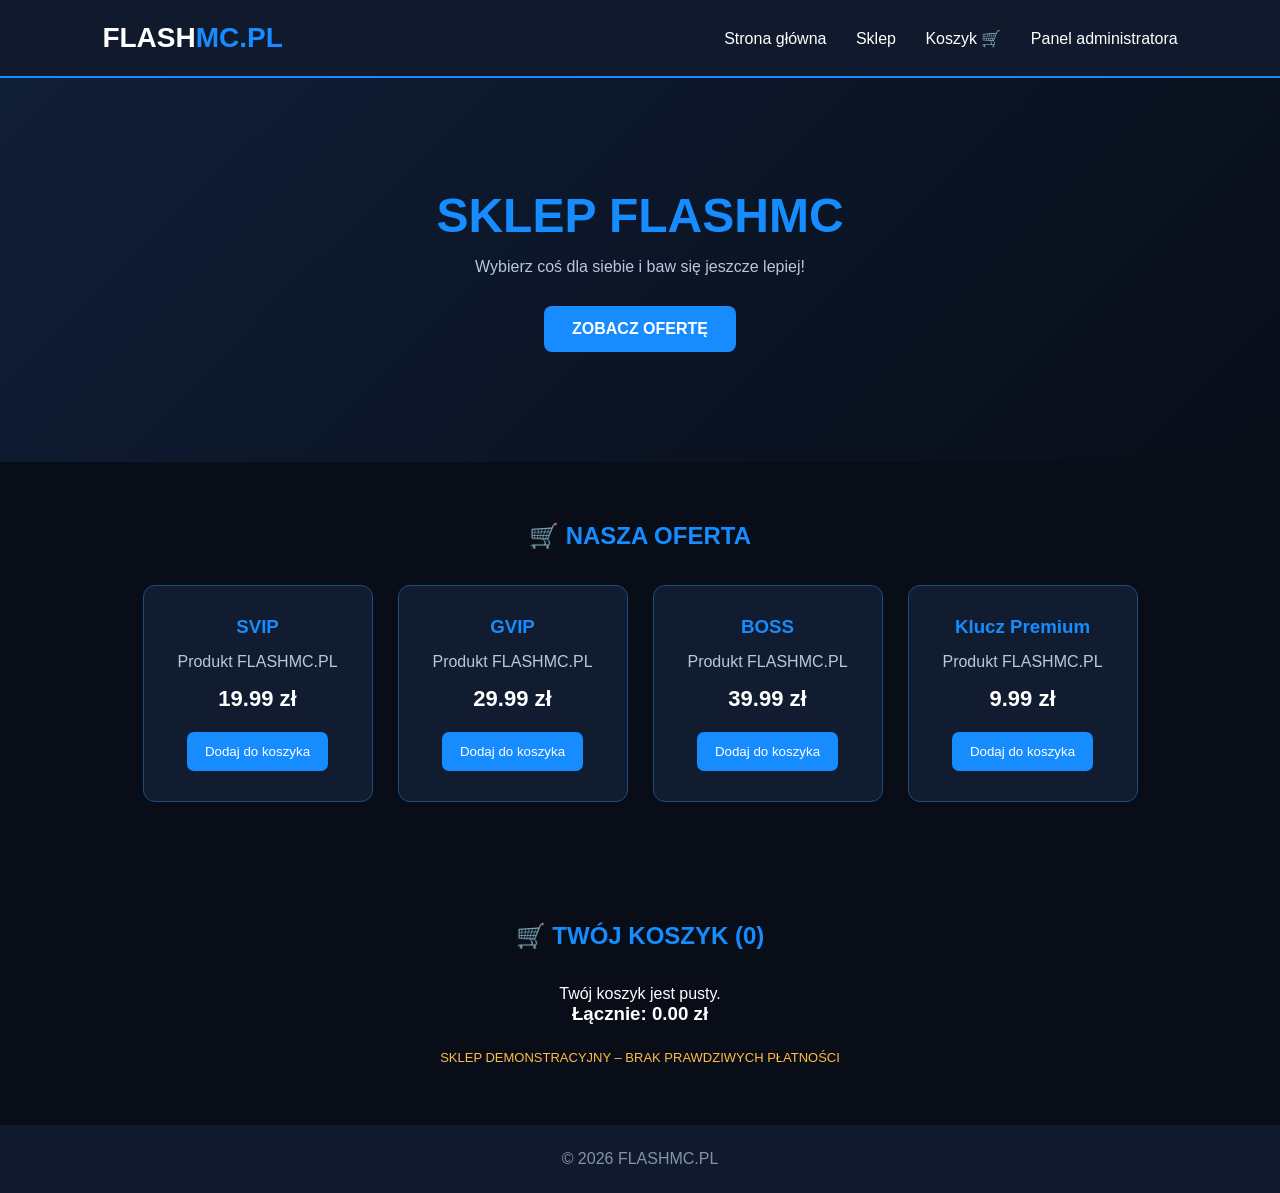
==== index.html @ afee8204 "Add files via upload" ====
<!DOCTYPE html>
<html lang="pl">
<head>
    <meta charset="UTF-8">
    <meta name="viewport" content="width=device-width, initial-scale=1.0">
    <title>FLASHMC.PL - Sklep</title>
    <link rel="stylesheet" href="style.css">
</head>
<body>

    <header>
        <h1>FLASH<span>MC.PL</span></h1>
        <nav>
            <a href="#">Strona główna</a>
            <a href="#rangi">Sklep</a>
            <a href="#koszyk">Koszyk 🛒</a>
            <a href="admin.html">Panel administratora</a>
        </nav>
    </header>

    <main>
        <section class="hero">
            <h2>SKLEP FLASHMC</h2>
            <p>Wybierz coś dla siebie i baw się jeszcze lepiej!</p>
            <a href="#rangi" class="button">ZOBACZ OFERTĘ</a>
        </section>

        <section id="rangi">
            <h2>🛒 NASZA OFERTA</h2>
            <div class="products" id="lista-produktow"></div>
        </section>

        <section id="koszyk">
            <h2>🛒 TWÓJ KOSZYK (0)</h2>
            <p>Twój koszyk jest pusty.</p>
            <p class="demo">SKLEP DEMONSTRACYJNY – BRAK PRAWDZIWYCH PŁATNOŚCI</p>
        </section>
    </main>

    <footer>
        © 2026 FLASHMC.PL
    </footer>

    <script src="script.js"></script>
</body>
</html>
---- style.css ----
* {
    margin: 0;
    padding: 0;
    box-sizing: border-box;
}

html {
    scroll-behavior: smooth;
}

body {
    background: #080d18;
    color: white;
    font-family: Arial, sans-serif;
}

header {
    background: #101a2c;
    padding: 22px 8%;
    display: flex;
    justify-content: space-between;
    align-items: center;
    border-bottom: 2px solid #168cff;
}

header h1 {
    color: white;
    font-size: 28px;
}

header h1 span {
    color: #168cff;
}

nav a {
    color: white;
    text-decoration: none;
    margin-left: 25px;
}

nav a:hover {
    color: #168cff;
}

.hero {
    text-align: center;
    padding: 110px 20px;
    background: linear-gradient(135deg, #101e36, #080d18);
}

.hero h2 {
    font-size: 48px;
    margin-bottom: 15px;
    color: #168cff;
}

.hero p {
    color: #b8c7dc;
    margin-bottom: 30px;
}

.button {
    display: inline-block;
    background: #168cff;
    color: white;
    padding: 14px 28px;
    border-radius: 8px;
    text-decoration: none;
    font-weight: bold;
}

section {
    padding: 60px 8%;
    text-align: center;
}

section h2 {
    margin-bottom: 35px;
    color: #168cff;
}

.products {
    display: flex;
    justify-content: center;
    gap: 25px;
    flex-wrap: wrap;
}

.product {
    background: #111c30;
    border: 1px solid #1c4d83;
    border-radius: 12px;
    padding: 30px;
    width: 230px;
}

.product h3 {
    color: #168cff;
    margin-bottom: 15px;
}

.product p {
    color: #b8c7dc;
    margin-bottom: 15px;
}

.product strong {
    display: block;
    font-size: 22px;
    margin-bottom: 20px;
}

button {
    background: #168cff;
    color: white;
    border: none;
    padding: 12px 18px;
    border-radius: 7px;
    cursor: pointer;
}

button:hover, .button:hover {
    background: #0867c4;
}

.demo {
    color: #ffbd45;
    margin-top: 25px;
    font-size: 13px;
}

footer {
    background: #101a2c;
    text-align: center;
    padding: 25px;
    color: #8293aa;
}
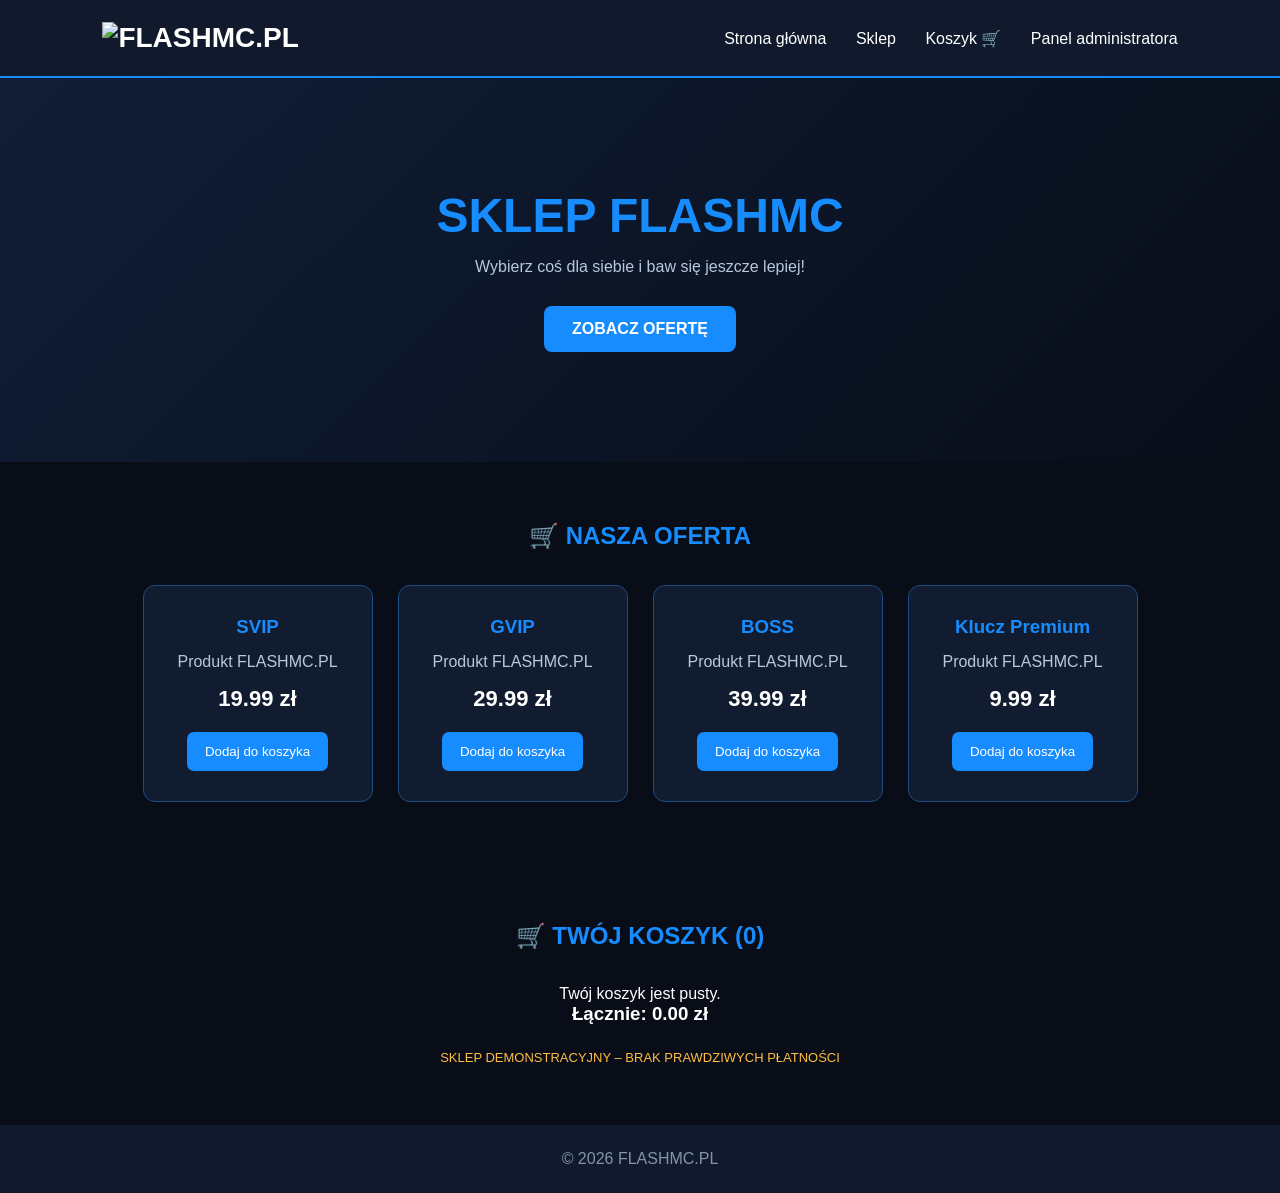
==== commit 0f59010a: "Update index.html" ====
--- a/index.html
+++ b/index.html
@@ -10,7 +10,9 @@
 <body>
 
     <header>
-        <h1>FLASH<span>MC.PL</span></h1>
+        <h1>
+    <img src="logo.png" alt="FLASHMC.PL" style="width: 180px;">
+</h1>
         <nav>
             <a href="#">Strona główna</a>
             <a href="#rangi">Sklep</a>
